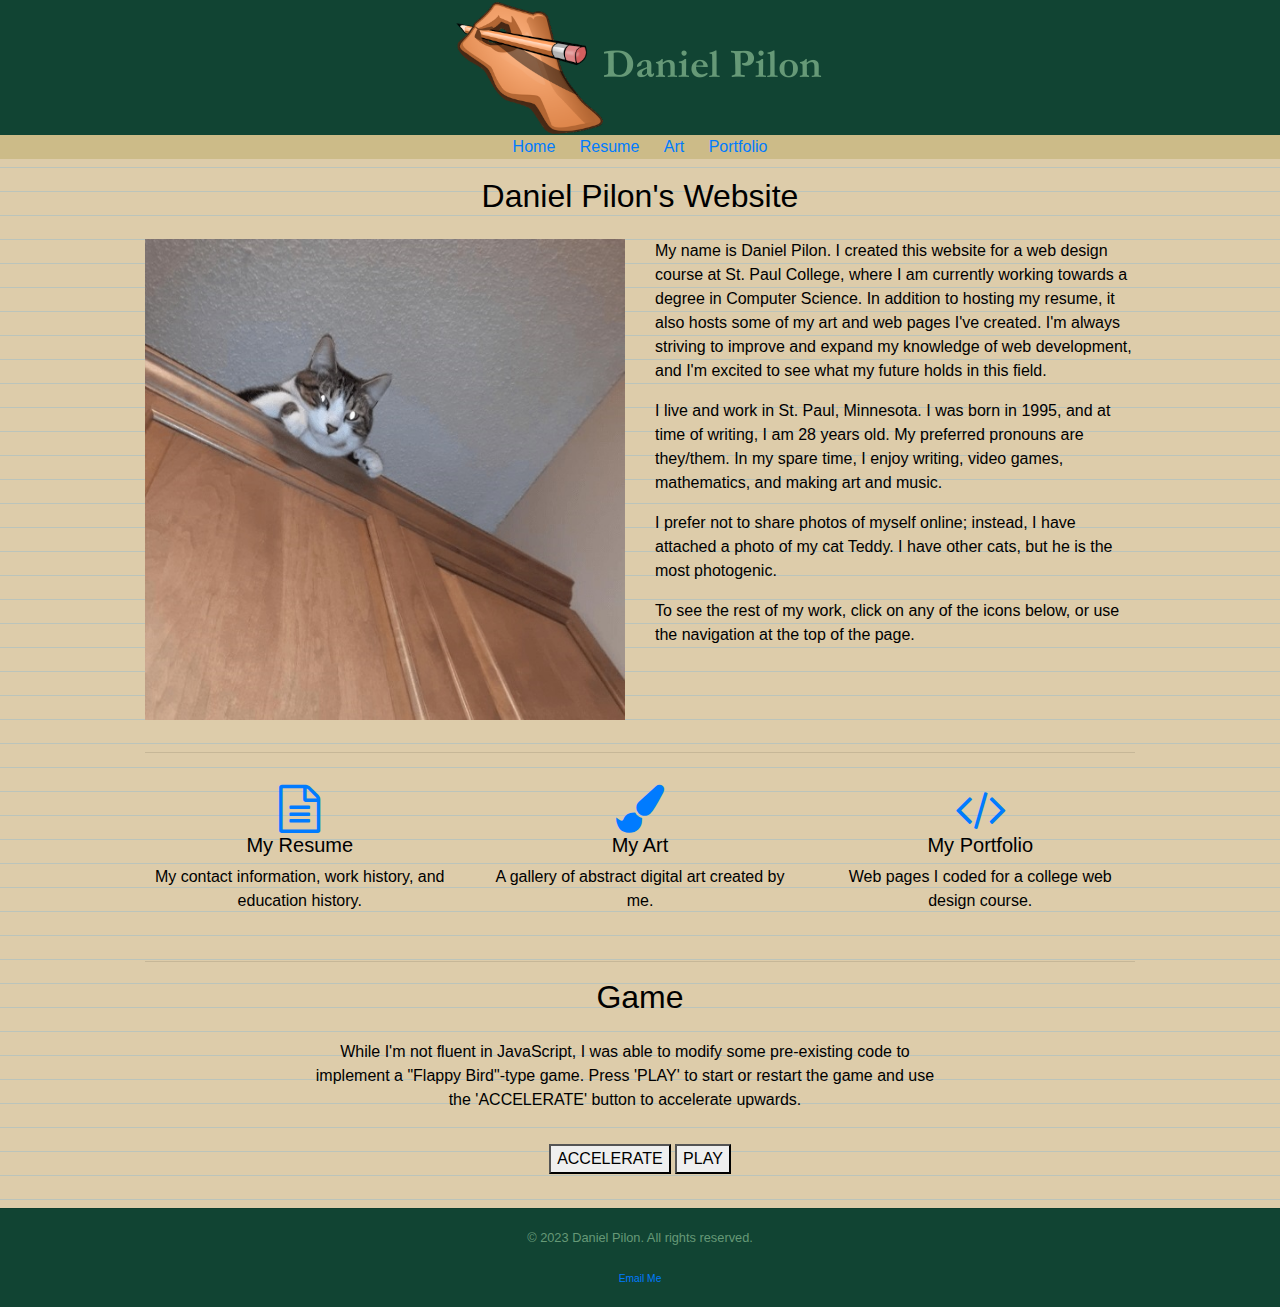
==== index.html @ 54f5fb38 "Add files via upload" ====
<!DOCTYPE html>
<html lang="en">

<head>
	<title>Daniel Pilon's Website - Home</title>
	<meta charset="utf-8">
	<meta name="viewport" content="width=device-width, initial-scale=1, minimum-scale=1" />
	<meta name="description" content="Daniel Pilon's Website">
	<link rel="stylesheet" href="https://cdnjs.cloudflare.com/ajax/libs/font-awesome/4.7.0/css/font-awesome.min.css">
	<link rel="stylesheet" href="https://cdn.jsdelivr.net/npm/bootstrap@4.6.1/dist/css/bootstrap.min.css">
	<link rel="stylesheet" href="style.css">
	<style>
	</style>
</head>
<body>
	<header>
		<img src="images/logo.png" alt="logo" height="132" width="368" class="img-fluid logo">
	</header>
	<nav>
		<ul>  
			<li><a href="index.html">Home</a></li>
			<li><a href="resume.html">Resume</a></li>
			<li><a href="art.html">Art</a></li>
			<li><a href="portfolio.html">Portfolio</a></li>
		</ul>
	</nav>
	<main>
		<div class="container-fluid">
			<div class="row">
				<div class="col-sm-12 centered">
					<h2>Daniel Pilon's Website</h2>
				</div>
			</div>
			<div class="row">
				<div class="col-sm-6">
					<img src="images/teddy.jpg" alt="An image of my extremely photogenic cat Teddy." class="img-fluid">
				</div>
				<div class="col-sm-6">
					<p>My name is Daniel Pilon. I created this website for a web design course at St. Paul College, where I am currently working towards a degree in Computer Science. In addition to hosting my resume, it also hosts some of my art and web pages I've created. I'm always striving to improve and expand my knowledge of web development, and I'm excited to see what my future holds in this field.</p>
					<p>I live and work in St. Paul, Minnesota. I was born in 1995, and at time of writing, I am 28 years old. My preferred pronouns are they/them. In my spare time, I enjoy writing, video games, mathematics, and making art and music.</p>
					<p>I prefer not to share photos of myself online; instead, I have attached a photo of my cat Teddy. I have other cats, but he is the most photogenic.</p>
					<p>To see the rest of my work, click on any of the icons below, or use the navigation at the top of the page.</p>
				</div>
			</div>
			<div class="row">
				<div class="col-sm-12">
					<hr>
				</div>
			</div>
			<div class="row">
				<div class="col-sm-4 centered">
					<a href="resume.html"><i class="fa fa-file-text-o" aria-hidden="true"></i></a>
					<h5>My Resume</h5>
					<p>My contact information, work history, and education history.</p>
				</div>
				<div class="col-sm-4 centered">
					<a href="art.html"><i class="fa fa-paint-brush" aria-hidden="true"></i></a>
					<h5>My Art</h5>
					<p>A gallery of abstract digital art created by me.</p>
				</div>
				<div class="col-sm-4 centered">
					<a href="portfolio.html"><i class="fa fa-code" aria-hidden="true"></i></a>
					<h5>My Portfolio</h5>
					<p>Web pages I coded for a college web design course.</p>
				</div>
			</div>
			<div class="row">
				<div class="col-sm-12 centered">
					<hr>
					<h2>Game</h2>
				</div>
			</div>
			<div class="row centered">
				<div class="col-sm-2">
				</div>
				<div class="col-sm-8">
					<p>While I'm not fluent in JavaScript, I was able to modify some pre-existing code to implement a "Flappy Bird"-type game. Press 'PLAY' to start or restart the game and use the 'ACCELERATE' button to accelerate upwards.</p>
				</div>
				<div class="col-sm-2">
				</div>
			</div>
			<div class="row">
				<div class="col-sm-12 centered">
					<div class="game-controls">
						<button ontouchstart="accelerate(-0.2)" ontouchend="accelerate(0.05)" onmousedown="accelerate(-0.2)" onmouseup="accelerate(0.05)">ACCELERATE</button>
						<button ontouchstart="startgame()" onclick="startGame()">PLAY</button></a>
					</div>
					<div id="game"></div>
					<script>
						var myGamePiece;
						var myObstacles = [];
						var myScore;
						
						function startGame() {
							myGamePiece = new component(30, 30, "images/crush.png", 10, 300, "image");
							myGamePiece.gravity = 0.1;
							myScore = new component("30px", "Verdana", "black", 100, 40, "text");
							myObstacles.length = 0;
							myGameArea.start();
						}
						
						var myGameArea = {
							canvas : document.createElement("canvas"),
							start : function() {
								this.canvas.width = 640;
								this.canvas.height = 360;
								if (window.innerWidth < 768){
									this.canvas.width = 300;
									this.canvas.height = 300;
								}
								this.context = this.canvas.getContext("2d");
								var myGame = document.getElementById("game");
								myGame.insertBefore(this.canvas, myGame.childNodes[0]);        
								this.frameNo = 0;
								clearInterval(this.interval);
								this.interval = setInterval(updateGameArea, 20);
							},
							clear : function() {
								this.context.clearRect(0, 0, this.canvas.width, this.canvas.height);
							}
						}
						
						function component(width, height, color, x, y, type) {
							this.type = type;
							if (type == "image") {
								this.image = new Image();
								this.image.src = color;
							}
							this.score = 0;
							this.width = width;
							this.height = height;
							this.speedX = 0;
							this.speedY = 0;    
							this.x = x;
							this.y = y;
							this.gravity = 0;
							this.gravitySpeed = 0;
							this.update = function() {
								ctx = myGameArea.context;
								if (this.type == "text") {
									ctx.font = this.width + " " + this.height;
									ctx.fillStyle = color;
									ctx.fillText(this.text, this.x, this.y);
								}
								else if (this.type == "image") {
									ctx.drawImage(this.image, this.x, this.y, this.width, this.height);
								}
								else {
									ctx.fillStyle = color;
									ctx.fillRect(this.x, this.y, this.width, this.height);
								}
							}
							this.newPos = function() {
								this.gravitySpeed += this.gravity;
								this.x += this.speedX;
								this.y += this.speedY + this.gravitySpeed;
								this.hitBottom();
								this.hitTop();
							}
							this.hitBottom = function() {
								var rockbottom = myGameArea.canvas.height - this.height;
								if (this.y > rockbottom) {
									this.y = rockbottom;
									this.gravitySpeed = -0.5*this.gravitySpeed;
								}
							}
							this.hitTop = function() {
								if (this.y < 0) {
									this.y = 0;
									this.gravitySpeed = -0.5*this.gravitySpeed;
								}
							}
							this.crashWith = function(otherobj) {
								var myleft = this.x;
								var myright = this.x + (this.width);
								var mytop = this.y;
								var mybottom = this.y + (this.height);
								var otherleft = otherobj.x;
								var otherright = otherobj.x + (otherobj.width);
								var othertop = otherobj.y;
								var otherbottom = otherobj.y + (otherobj.height);
								var crash = true;
								if ((mybottom < othertop) || (mytop > otherbottom) || (myright < otherleft) || (myleft > otherright)) {
									crash = false;
								}
								return crash;
							}
						}
						
						function updateGameArea() {
							var x, height, gap, minHeight, maxHeight, minGap, maxGap;
							for (i = 0; i < myObstacles.length; i += 1) {
								if (myGamePiece.crashWith(myObstacles[i])) {
									myScore.text="SCORE: " + myGameArea.frameNo + " [FINAL]"
									myScore.update();
									myGamePiece.image.src = "images/sadcrush.png";
									myGamePiece.update();
									return;
								} 
							}
							myGameArea.clear();
							myGameArea.frameNo += 1;
							if (myGameArea.frameNo == 1 || everyinterval(150)) {
								x = myGameArea.canvas.width;
								minHeight = 20;
								maxHeight = 200;
								height = Math.floor(Math.random()*(maxHeight-minHeight+1)+minHeight);
								minGap = 50;
								maxGap = 200;
								gap = Math.floor(Math.random()*(maxGap-minGap+1)+minGap);
								myObstacles.push(new component(20, height, "#114433", x, 0));
								myObstacles.push(new component(20, x - height - gap, "#114433", x, height + gap));
							}
							for (i = 0; i < myObstacles.length; i += 1) {
								myObstacles[i].x += -1;
								myObstacles[i].update();
							}
							myScore.text="SCORE: " + myGameArea.frameNo;
							myScore.update();
							myGamePiece.newPos();
							myGamePiece.update();
						}
						
						function everyinterval(n) {
							if ((myGameArea.frameNo / n) % 1 == 0) {return true;}
							return false;
						}
						
						function accelerate(n) {
							myGamePiece.gravity = n;
						}
					</script>
				</div>
			</div>
		</div>
	</main>
	<footer>
		<hr>
		<p><small>&copy; 2023 Daniel Pilon. All rights reserved.<small></p>
		<p><a href="mailto:dancpilon@gmail.com">Email Me</a></p>
	</footer>
	<!--jQuery, Popper, and Bootstrap Javascript files-->
	<script src="https://cdn.jsdelivr.net/npm/jquery@3.6.0/dist/jquery.slim.min.js"></script>
	<script src="https://cdn.jsdelivr.net/npm/popper.js@1.16.1/dist/umd/popper.min.js"></script>
	<script src="https://cdn.jsdelivr.net/npm/bootstrap@4.6.1/dist/js/bootstrap.bundle.min.js"></script>
</body>
</html>
---- style.css ----
body {
	background-color: #ddccaa;
	color: black;
	font-family: Verdana, sans-serif;
	background-image: url(images/bg.png);
	line-height: 150%;
}

header {
	background-color: #114433;
	color: #669977;
	padding: 0.1em;
}

nav {
	background-color: #ccbb88;
}

footer {
	background-color: #114433;
	color: #669977;
	width: 100%;
	clear: both;
	box-shadow: 0 50vh 0 50vh #114433;
}

main {
	max-width: 1024px;
	margin: auto;
	padding: 0.1em;
}

.logo {
	display: block;
	margin: 0 auto;
}

.resume {
	background-color: white;
	max-width: 650px;
	margin: 0 auto;
	padding: 1em;
}

.doc {
	border: 1px solid #000000;
	box-shadow: 5px 5px 5px #ccbb88;
}

main a: link {
	color: #552288;
}

main a: visited {
	color: #552288;
}

main a: hover {
	color: #5522dd;
}

main a: active {
	color: #3399ff;
}

nav ul {
	list-style-type: none;
	text-align: center;
	padding-left: 0;
}

nav li {
	display: inline;
}

nav a {
	text-decoration: none;
	padding-left: 10px;
	padding-right: 10px;
}

nav a: link {
	color: #552288;
}

nav a: visited {
	color: #552288;
}

nav a: hover {
	color: #5522dd;
}

nav a: active {
	color: #3399ff;
}

footer {
	clear: both;
	text-align: center;
}

.fa {
	font-size: 3em;
}

.centered {
	text-align: center;
	width: 100%;
}	

.row {
	padding-bottom: 1em;
}

/* Gallery */

.gallery .preview {
 width: 100%;
 height: auto;
}

.gallery .gallery-thumbnails img {
 width: 100px;
 height: 100px;
 margin: 3px 10px 10px 0;
}

.gallery .gallery-thumbnails img: hover {
 opacity: .8;
 cursor: pointer;
}

.gallery .preview img#preview {
 padding: 1px;
 max-width: 100%;
 height: auto;
 margin: 0 auto !important;
 display: block !important;
}

canvas {
	border: 1px solid #114433;
	background-color: #ccbb88;
}
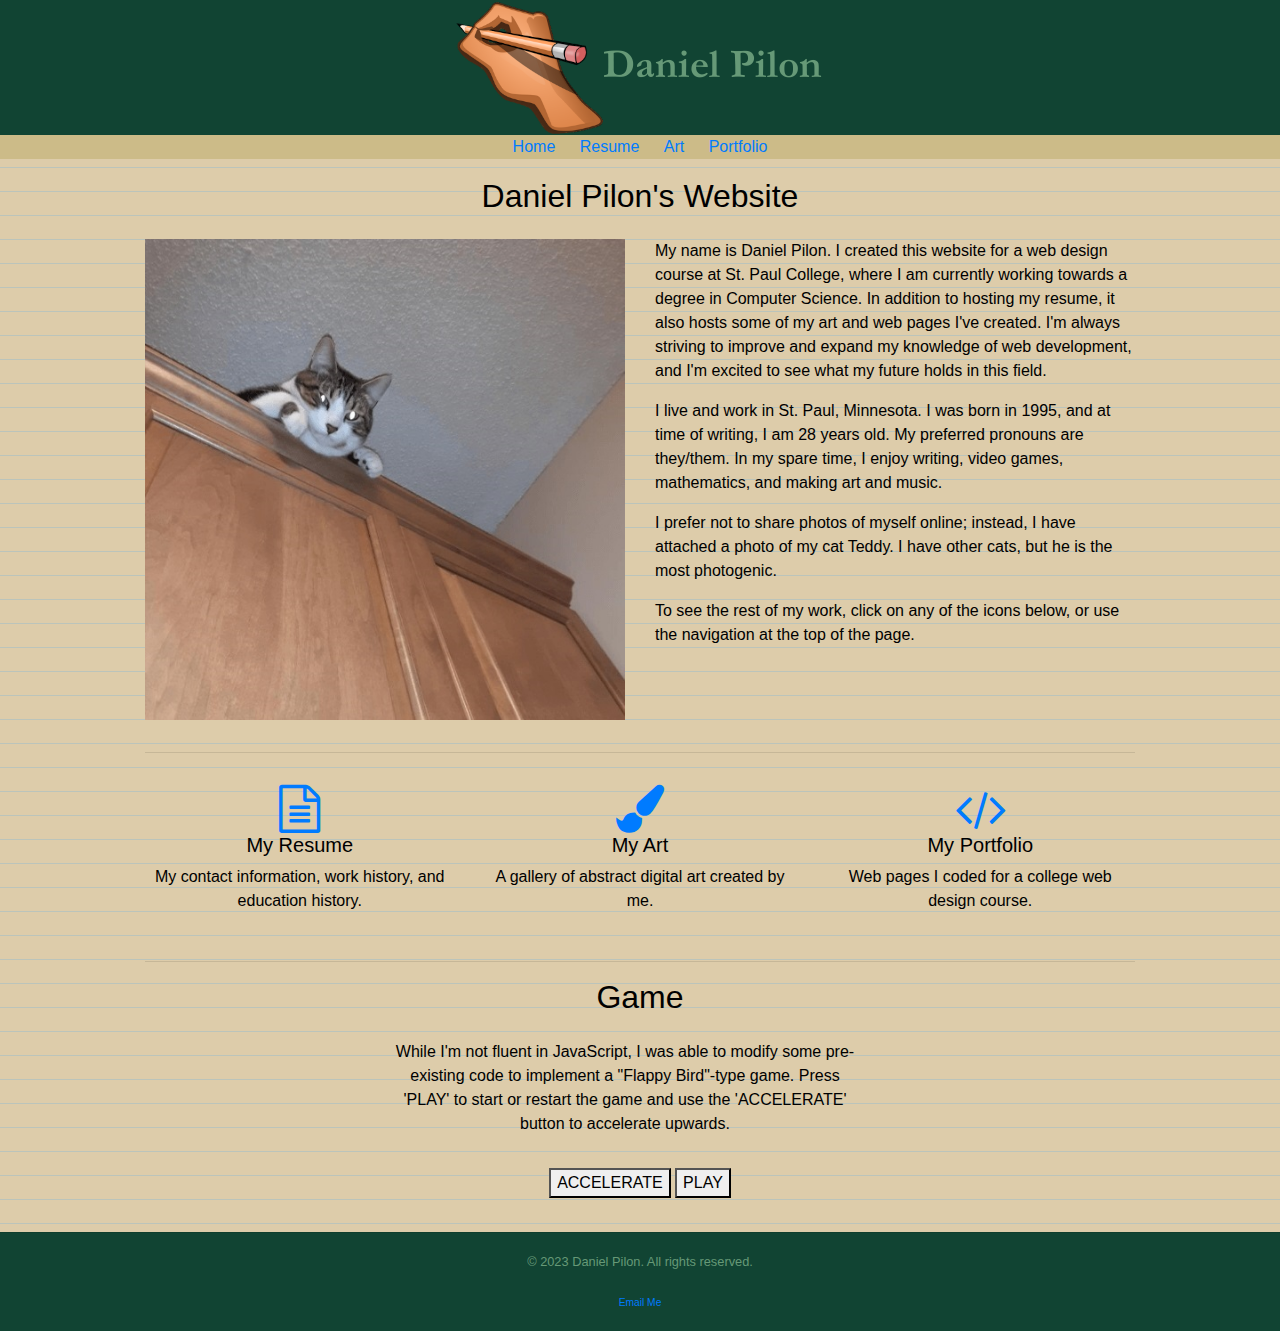
==== commit 77cca904: "updated index.html" ====
--- a/index.html
+++ b/index.html
@@ -71,12 +71,12 @@
 				</div>
 			</div>
 			<div class="row centered">
-				<div class="col-sm-2">
-				</div>
-				<div class="col-sm-8">
+				<div class="col-sm-3">
+				</div>
+				<div class="col-sm-6">
 					<p>While I'm not fluent in JavaScript, I was able to modify some pre-existing code to implement a "Flappy Bird"-type game. Press 'PLAY' to start or restart the game and use the 'ACCELERATE' button to accelerate upwards.</p>
 				</div>
-				<div class="col-sm-2">
+				<div class="col-sm-3">
 				</div>
 			</div>
 			<div class="row">
@@ -244,4 +244,4 @@
 	<script src="https://cdn.jsdelivr.net/npm/popper.js@1.16.1/dist/umd/popper.min.js"></script>
 	<script src="https://cdn.jsdelivr.net/npm/bootstrap@4.6.1/dist/js/bootstrap.bundle.min.js"></script>
 </body>
-</html>+</html>
